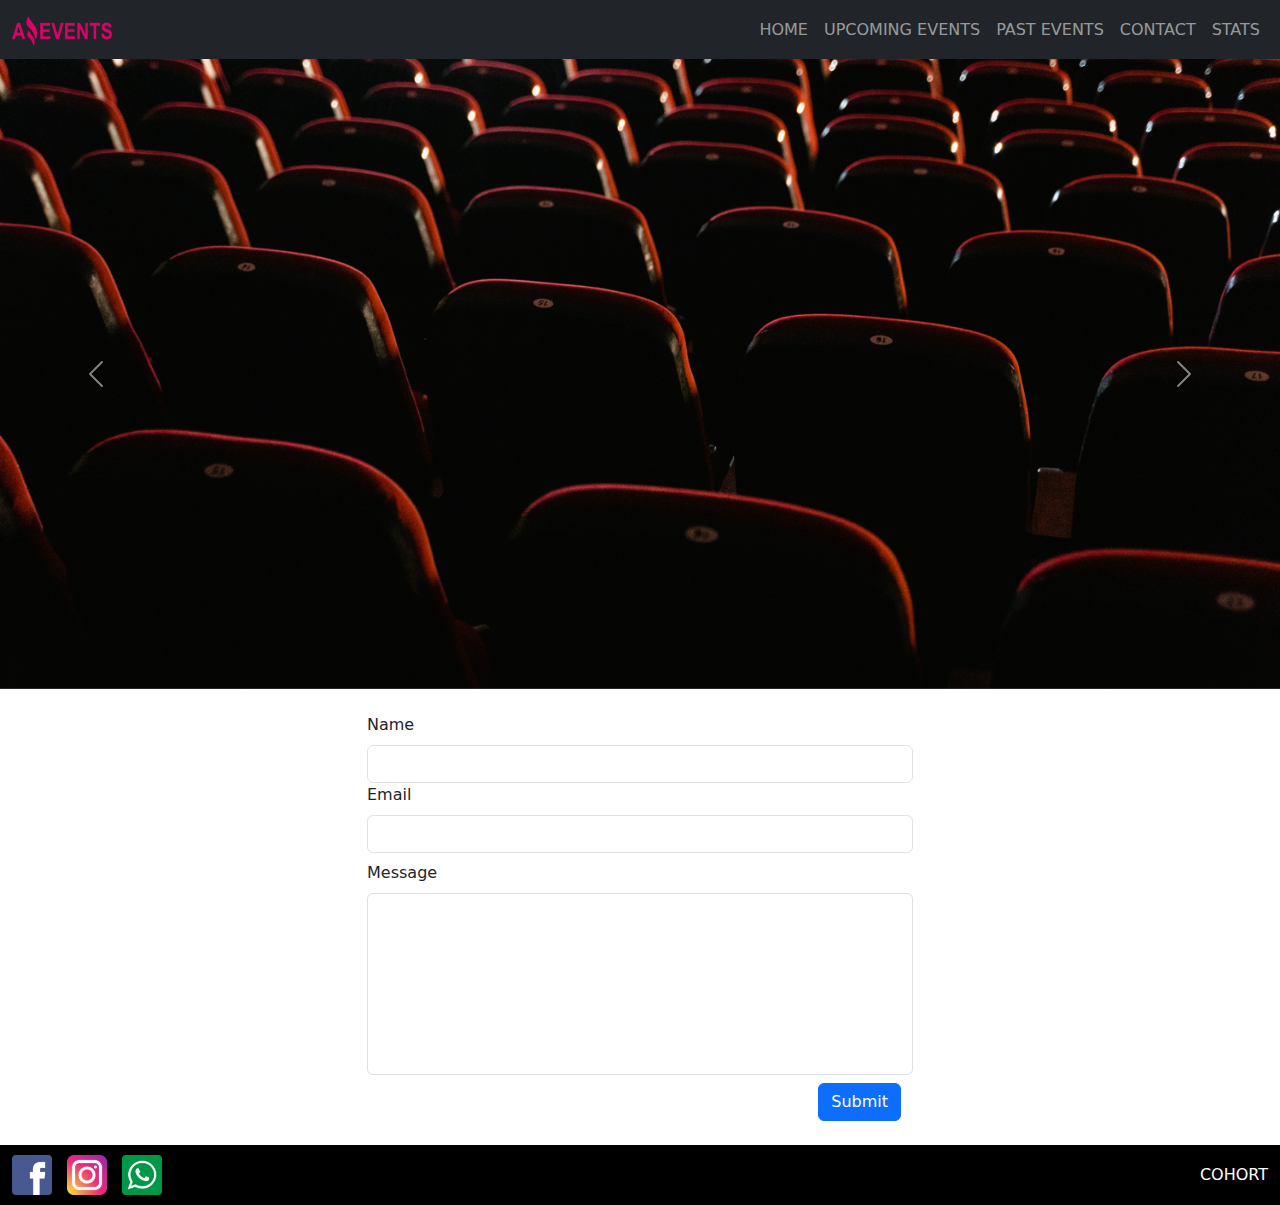
==== Contact.html @ 7bd782aa "v1" ====
<!DOCTYPE html>
<html lang="en">
<head>
    <meta charset="UTF-8">
    <meta name="viewport" content="width=device-width, initial-scale=1.0">
    <title>CONTACT</title>
    <link rel="icon" type="image/x-icon" href="./assets/favicon.png">
    <link rel="stylesheet" href="styles.css">
    <link href="https://cdn.jsdelivr.net/npm/bootstrap@5.3.3/dist/css/bootstrap.min.css" rel="stylesheet" integrity="sha384-QWTKZyjpPEjISv5WaRU9OFeRpok6YctnYmDr5pNlyT2bRjXh0JMhjY6hW+ALEwIH" crossorigin="anonymous">
</head>
<body>
    <header>
        <nav class="navbar navbar-expand-lg navbar-dark bg-dark">
          <div class="container-fluid">
            <a class="navbar-brand" href="#">
              <img
                src="./assets/amazing_brand.png"
                alt="Logo"
                width="100"
                height="30"
                class="d-inline-block align-text-top"
              />
            </a>
            <button
              class="navbar-toggler"
              type="button"
              data-bs-toggle="collapse"
              data-bs-target="#navbarNav"
              aria-controls="navbarNav"
              aria-expanded="false"
              aria-label="Toggle navigation"
            >
              <span class="navbar-toggler-icon"></span>
            </button>
            <div class="collapse navbar-collapse" id="navbarNav">
              <ul class="navbar-nav ms-auto mb-2 mb-lg-0">
                <li class="nav-item">
                  <a class="nav-link" href="./Home.html">HOME</a>
                </li>
                <li class="nav-item">
                  <a class="nav-link" href="./Upcoming_Events.html"
                    >UPCOMING EVENTS</a
                  >
                </li>
                <li class="nav-item">
                  <a class="nav-link" href="./Past_Events.html">PAST EVENTS</a>
                </li>
                <li class="nav-item">
                  <a class="nav-link" href="./Contact.html">CONTACT</a>
                </li>
                <li class="nav-item">
                  <a class="nav-link" href="./Stats.html">STATS</a>
                </li>
              </ul>
            </div>
          </div>
        </nav>
      </header>

      <main>
        <div id="carouselExample" class="carousel slide">
            <div class="carousel-inner">
              <div class="carousel-item active">
                <img
                  src="./assets/optional_banner_2.jpg"
                  class="d-block w-100"
                  alt="..."
                />
              </div>
              <div class="carousel-item">
                <img
                  src="./assets/optional_banner_3.jpg"
                  class="d-block w-100"
                  alt="..."
                />
              </div>
              <div class="carousel-item">
                <img
                  src="./assets/optional_banner_5.jpg"
                  class="d-block w-100"
                  alt="..."
                />
              </div>
            </div>
            <button
              class="carousel-control-prev"
              type="button"
              data-bs-target="#carouselExample"
              data-bs-slide="prev"
            >
              <span class="carousel-control-prev-icon" aria-hidden="true"></span>
              <span class="visually-hidden">Previous</span>
            </button>
            <button
              class="carousel-control-next"
              type="button"
              data-bs-target="#carouselExample"
              data-bs-slide="next"
            >
              <span class="carousel-control-next-icon" aria-hidden="true"></span>
              <span class="visually-hidden">Next</span>
            </button>
          </div>


          <div class="container my-4">
            <div class="row justify-content-center animate__animated animate__backInUp">
                <div class="col-sm-12 col-md-3 col-lg-3 col-xl-6 mt-12">
                    <form>
                        <div class="mb-2">
                            <label for="txtName" class="form-label">Name</label>
                            <input type="name" class="form-control" id="txtName" aria-describedby="namelHelp" />
                            <label for="txtEmail" class="form-label">Email</label>
                            <input type="email" class="form-control" id="txtEmail" aria-describedby="emailHelp" />
                        </div>
                        <div class="mb-2">
                            <label for="txtMessage" class="form-label">Message</label>
                            <textarea class="form-control" id="txtMessage" rows="7"></textarea>
                        </div>
                        <div class="container d-flex justify-content-end">
                            <button type="submit" class="btn btn-primary">Submit</button>
                        </div>
                    </form>
                </div>
            </div>
          </div>
      </main>




      <footer class="footer">
        <div class="container-fluid">
          <div class="d-flex justify-content-between align-items-center">
            <div>
              <a href="https://web.facebook.com/" target="_blank">
                <img src="./assets/facebook.png" alt="facebook" />
              </a>
              <a href="https://www.instagram.com/" target="_blank">
                <img src="./assets/instagram.png" alt="instagram" />
              </a>
              <a href="https://web.whatsapp.com/" target="_blank">
                <img src="./assets/whatsapp.png" alt="whatsapp" />
              </a>
            </div>
            <div>
              <p class="mb-0">COHORT</p>
            </div>
          </div>
        </div>
      </footer>
    <script src="https://cdn.jsdelivr.net/npm/bootstrap@5.3.3/dist/js/bootstrap.bundle.min.js" integrity="sha384-YvpcrYf0tY3lHB60NNkmXc5s9fDVZLESaAA55NDzOxhy9GkcIdslK1eN7N6jIeHz" crossorigin="anonymous"></script>

</body>
</html>
---- styles.css ----
.carousel-item img {
    object-fit: cover;
    height: 70vh; 
}
.carousel-inner {
    height: 70vh; 
}

.card {
    width: 300px;
    margin: 10px;
  }
  .footer {
    background-color: #000000;
    padding: 10px 0;
    color: white;
  }
  .footer img {
    width: 40px;
    margin-right: 10px; 
  }
  .footer a{
    text-decoration: none;
  }
  .footer-text {
    display: flex;
    align-items: center;
  }

  #txtMessage {
    resize: none;
}
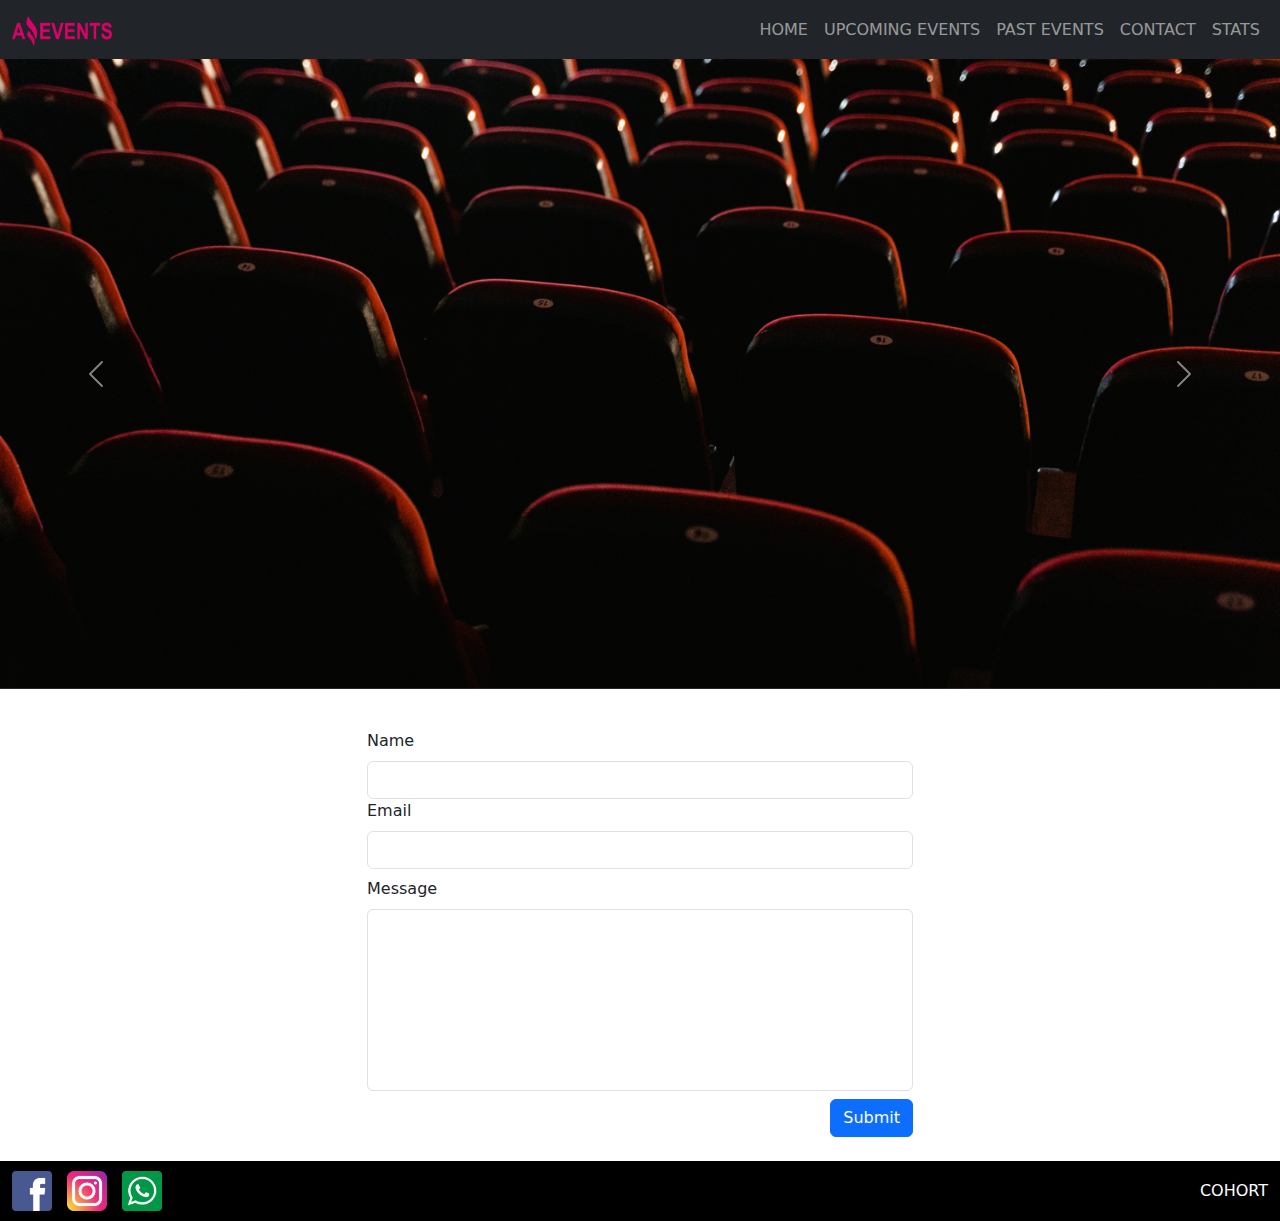
==== commit 5f954367: "v4" ====
--- a/Contact.html
+++ b/Contact.html
@@ -38,12 +38,12 @@
                   <a class="nav-link" href="./Home.html">HOME</a>
                 </li>
                 <li class="nav-item">
-                  <a class="nav-link" href="./Upcoming_Events.html"
+                  <a class="nav-link" href="./UpcomingEvents.html"
                     >UPCOMING EVENTS</a
                   >
                 </li>
                 <li class="nav-item">
-                  <a class="nav-link" href="./Past_Events.html">PAST EVENTS</a>
+                  <a class="nav-link" href="./PastEvents.html">PAST EVENTS</a>
                 </li>
                 <li class="nav-item">
                   <a class="nav-link" href="./Contact.html">CONTACT</a>
@@ -105,25 +105,26 @@
 
           <div class="container my-4">
             <div class="row justify-content-center animate__animated animate__backInUp">
-                <div class="col-sm-12 col-md-3 col-lg-3 col-xl-6 mt-12">
-                    <form>
-                        <div class="mb-2">
-                            <label for="txtName" class="form-label">Name</label>
-                            <input type="name" class="form-control" id="txtName" aria-describedby="namelHelp" />
-                            <label for="txtEmail" class="form-label">Email</label>
-                            <input type="email" class="form-control" id="txtEmail" aria-describedby="emailHelp" />
-                        </div>
-                        <div class="mb-2">
-                            <label for="txtMessage" class="form-label">Message</label>
-                            <textarea class="form-control" id="txtMessage" rows="7"></textarea>
-                        </div>
-                        <div class="container d-flex justify-content-end">
-                            <button type="submit" class="btn btn-primary">Submit</button>
-                        </div>
-                    </form>
-                </div>
+              <div class="col-sm-12 col-md-3 col-lg-3 col-xl-6 mt-3">
+                <form>
+                  <div class="mb-2">
+                    <label for="txtName" class="form-label">Name</label>
+                    <input type="text" class="form-control" id="txtName"  />
+                    <label for="txtEmail" class="form-label">Email</label>
+                    <input type="email" class="form-control" id="txtEmail"  />
+                  </div>
+                  <div class="mb-2">
+                    <label for="txtMessage" class="form-label">Message</label>
+                    <textarea class="form-control" id="txtMessage" rows="7"></textarea>
+                  </div>
+                  <div class="d-flex justify-content-end">
+                    <button type="submit" class="btn btn-primary">Submit</button>
+                  </div>
+                </form>
+              </div>
             </div>
           </div>
+          
       </main>
 
 
--- a/styles.css
+++ b/styles.css
@@ -31,3 +31,16 @@
     resize: none;
 }
 
+.table th, .table td {
+  padding: 20px;
+  font-size: 1.2em;
+  
+}
+
+.table {
+  width: 100%;
+  
+}
+.custom-main{
+  height: 82vh;
+}